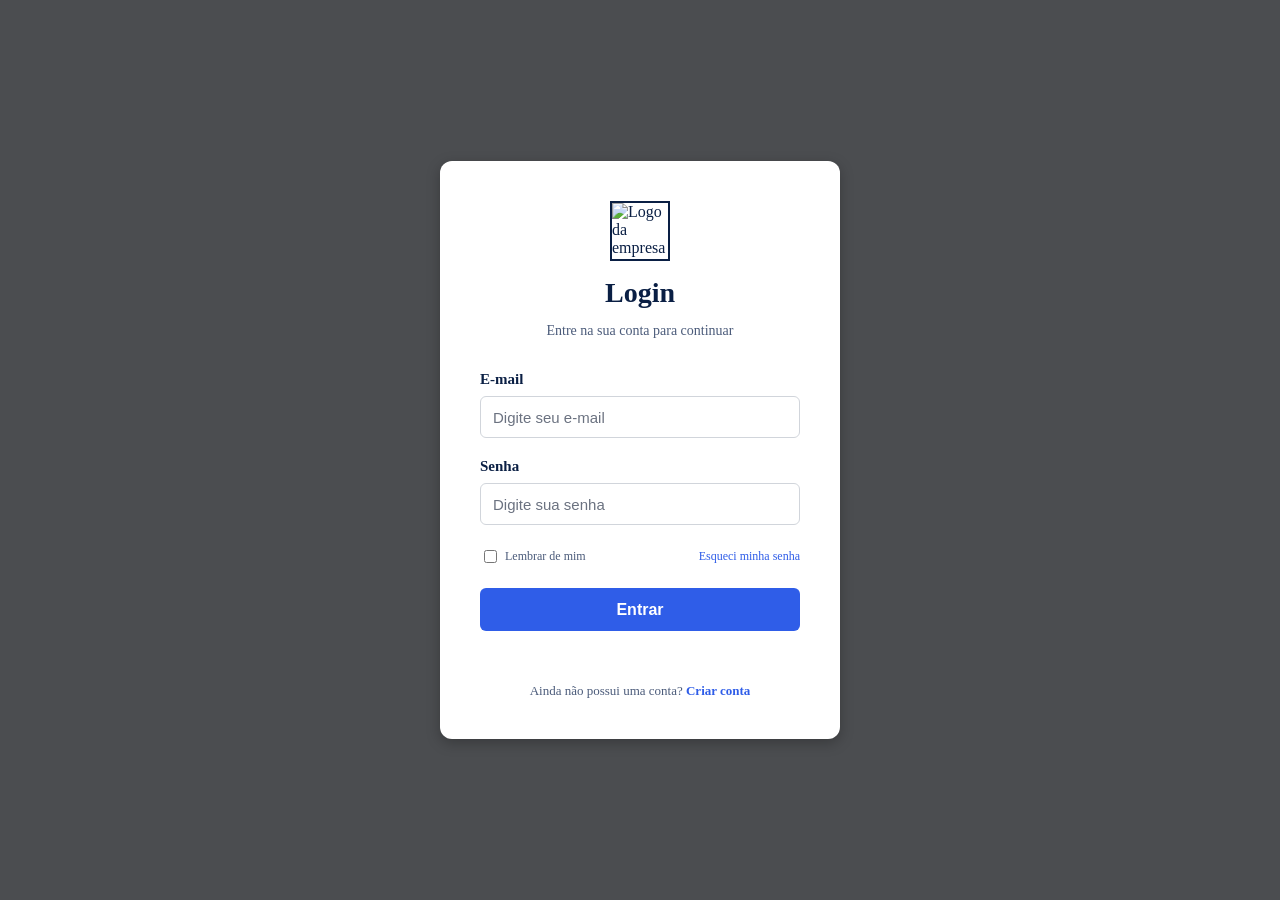
==== target/classes/static/index.html @ 72a49346 "Add files via upload" ====
<!DOCTYPE html>
<!-- TELA 1: LOGIN (endereço: /criptografia.html) -->
<html lang="pt-BR">
<head>
    <meta charset="UTF-8">
    <meta name="viewport" content="width=device-width, initial-scale=1">
    <title>Login</title>
    <style>
        * { box-sizing: border-box; }

        body {
            background: #4b4d50;
            display: flex;
            justify-content: center;
            align-items: center;
            min-height: 100vh;
            margin: 0;
            padding: 16px;
            color: #0a1f44;
            /* sem font-family: labels e textos usam a fonte serifada padrão, como no print */
        }

        .caixa {
            background: #fff;
            width: 400px;
            max-width: 100%;
            padding: 40px;
            border-radius: 12px;
            box-shadow: 0 4px 14px rgba(0, 0, 0, .25);
        }

        .logo {
            display: block;
            width: 60px;
            height: 60px;
            margin: 0 auto 16px;
            border: 2px solid #0a1f44;
            object-fit: cover;
        }

        h1 {
            margin: 0 0 14px;
            text-align: center;
            font-size: 28px;
            color: #0a1f44;
        }

        .subtitulo {
            margin: 0 0 32px;
            text-align: center;
            font-size: 14px;
            color: #4b5b7a;
        }

        label {
            display: block;
            margin-bottom: 8px;
            font-size: 15px;
            font-weight: bold;
            color: #0a1f44;
        }

        input[type="email"],
        input[type="password"] {
            width: 100%;
            height: 42px;
            padding: 0 12px;
            margin-bottom: 20px;
            border: 1px solid #d1d5db;
            border-radius: 6px;
            font-family: Arial, sans-serif;
            font-size: 15px;
            color: #111827;
        }

        input::placeholder { color: #6b7280; }

        input[type="email"]:focus,
        input[type="password"]:focus {
            outline: none;
            border-color: #2f5de8;
            box-shadow: 0 0 0 3px rgba(47, 93, 232, .2);
        }

        .opcoes {
            display: flex;
            justify-content: space-between;
            align-items: center;
            margin: 4px 0 24px;
            font-size: 12px;
        }

        .opcoes label {
            display: flex;
            align-items: center;
            gap: 8px;
            margin: 0;
            font-size: 12px;
            font-weight: normal;
            color: #4b5b7a;
            cursor: pointer;
        }

        .opcoes input { margin: 0 0 0 4px; }

        a {
            color: #2f5de8;
            text-decoration: none;
        }

        a:hover { text-decoration: underline; }

        button {
            width: 100%;
            height: 43px;
            background: #2f5de8;
            color: #fff;
            border: none;
            border-radius: 6px;
            cursor: pointer;
            font-family: Arial, sans-serif;
            font-size: 16px;
            font-weight: bold;
        }

        button:hover { background: #2450cf; }

        #mensagem {
            min-height: 20px;
            margin: 14px 0 0;
            text-align: center;
            font-size: 14px;
        }

        .criar-conta {
            margin: 18px 0 0;
            text-align: center;
            font-size: 13px;
            color: #4b5b7a;
        }

        .criar-conta a { font-weight: bold; }
    </style>
</head>
<body>
    <div class="caixa">
        <!-- Coloque a sua logo na mesma pasta com o nome logo.png -->
        <img class="logo" src="logo.png" alt="Logo da empresa">

        <h1>Login</h1>
        <p class="subtitulo">Entre na sua conta para continuar</p>

        <form id="formLogin">
            <label for="email">E-mail</label>
            <input type="email" id="email" placeholder="Digite seu e-mail" required>

            <label for="senha">Senha</label>
            <input type="password" id="senha" placeholder="Digite sua senha" required>

            <div class="opcoes">
                <label><input type="checkbox" id="lembrar"> Lembrar de mim</label>
                <a href="#">Esqueci minha senha</a>
            </div>

            <button type="submit">Entrar</button>
        </form>

        <p id="mensagem"></p>

        <p class="criar-conta">Ainda não possui uma conta? <a href="/cadastro.html">Criar conta</a></p>
    </div>

    <script>
        document.getElementById("formLogin").addEventListener("submit", async (e) => {
            e.preventDefault(); // impede a página de recarregar

            // Envia email e senha NORMAIS: quem compara com o hash é o Java
            const dados = new URLSearchParams({
                email: document.getElementById("email").value,
                senha: document.getElementById("senha").value
            });

            const resposta = await fetch("/login", { method: "POST", body: dados });
            const texto = await resposta.text();
            const msg = document.getElementById("mensagem");

            if (resposta.ok) {
                // LOGIN CERTO: abre a tela 2
                window.location.href = "/home.html";
            } else {
                // LOGIN ERRADO: mostra a mensagem em vermelho
                msg.textContent = texto;
                msg.style.color = "red";
            }
        });
    </script>
</body>
</html>
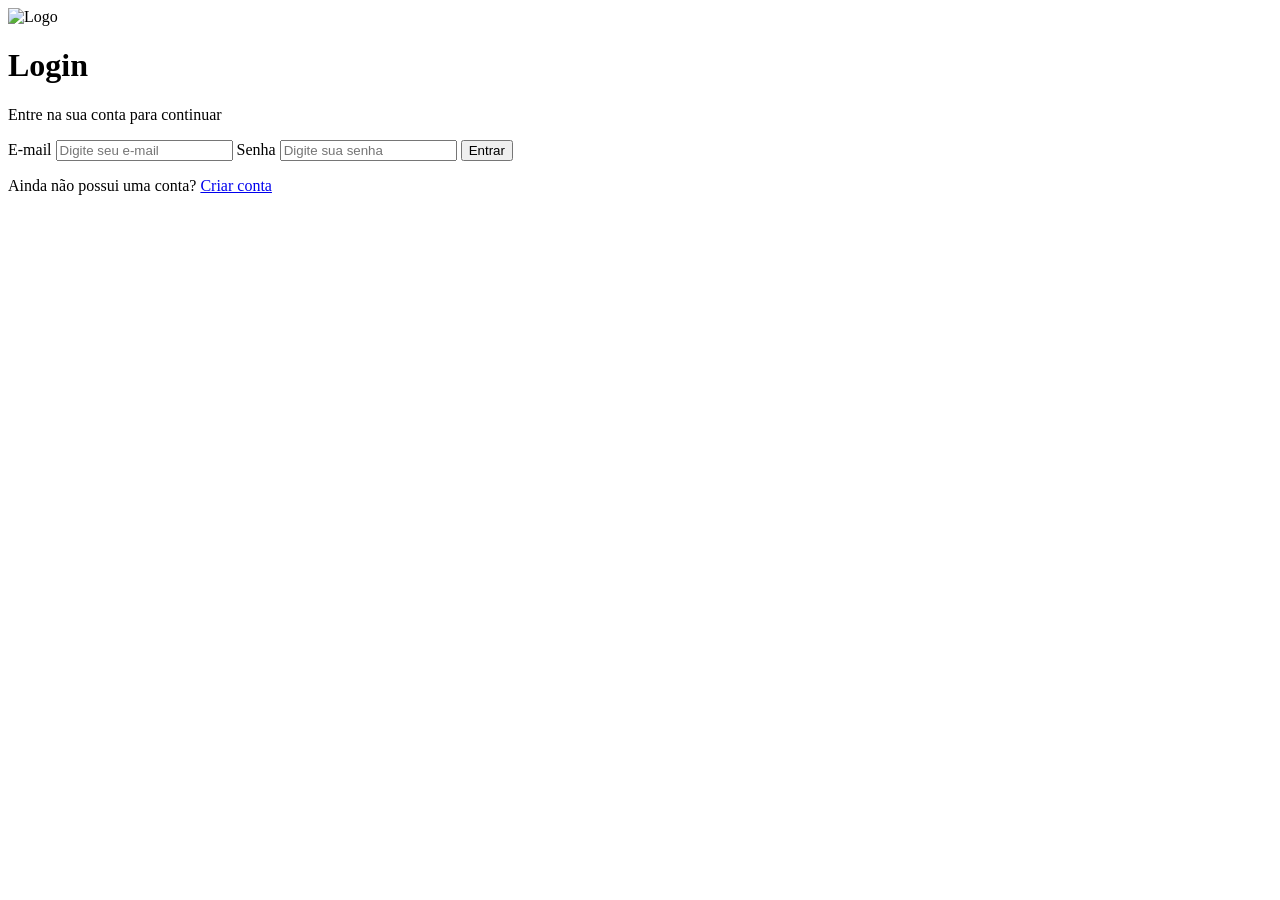
==== commit 2046bb1b: "Add files via upload" ====
--- a/target/classes/static/index.html
+++ b/target/classes/static/index.html
@@ -1,196 +1,57 @@
 <!DOCTYPE html>
-<!-- TELA 1: LOGIN (endereço: /criptografia.html) -->
+<!-- LOGIN (endereço: /  ou  /index.html) -->
 <html lang="pt-BR">
 <head>
     <meta charset="UTF-8">
     <meta name="viewport" content="width=device-width, initial-scale=1">
     <title>Login</title>
-    <style>
-        * { box-sizing: border-box; }
-
-        body {
-            background: #4b4d50;
-            display: flex;
-            justify-content: center;
-            align-items: center;
-            min-height: 100vh;
-            margin: 0;
-            padding: 16px;
-            color: #0a1f44;
-            /* sem font-family: labels e textos usam a fonte serifada padrão, como no print */
-        }
-
-        .caixa {
-            background: #fff;
-            width: 400px;
-            max-width: 100%;
-            padding: 40px;
-            border-radius: 12px;
-            box-shadow: 0 4px 14px rgba(0, 0, 0, .25);
-        }
-
-        .logo {
-            display: block;
-            width: 60px;
-            height: 60px;
-            margin: 0 auto 16px;
-            border: 2px solid #0a1f44;
-            object-fit: cover;
-        }
-
-        h1 {
-            margin: 0 0 14px;
-            text-align: center;
-            font-size: 28px;
-            color: #0a1f44;
-        }
-
-        .subtitulo {
-            margin: 0 0 32px;
-            text-align: center;
-            font-size: 14px;
-            color: #4b5b7a;
-        }
-
-        label {
-            display: block;
-            margin-bottom: 8px;
-            font-size: 15px;
-            font-weight: bold;
-            color: #0a1f44;
-        }
-
-        input[type="email"],
-        input[type="password"] {
-            width: 100%;
-            height: 42px;
-            padding: 0 12px;
-            margin-bottom: 20px;
-            border: 1px solid #d1d5db;
-            border-radius: 6px;
-            font-family: Arial, sans-serif;
-            font-size: 15px;
-            color: #111827;
-        }
-
-        input::placeholder { color: #6b7280; }
-
-        input[type="email"]:focus,
-        input[type="password"]:focus {
-            outline: none;
-            border-color: #2f5de8;
-            box-shadow: 0 0 0 3px rgba(47, 93, 232, .2);
-        }
-
-        .opcoes {
-            display: flex;
-            justify-content: space-between;
-            align-items: center;
-            margin: 4px 0 24px;
-            font-size: 12px;
-        }
-
-        .opcoes label {
-            display: flex;
-            align-items: center;
-            gap: 8px;
-            margin: 0;
-            font-size: 12px;
-            font-weight: normal;
-            color: #4b5b7a;
-            cursor: pointer;
-        }
-
-        .opcoes input { margin: 0 0 0 4px; }
-
-        a {
-            color: #2f5de8;
-            text-decoration: none;
-        }
-
-        a:hover { text-decoration: underline; }
-
-        button {
-            width: 100%;
-            height: 43px;
-            background: #2f5de8;
-            color: #fff;
-            border: none;
-            border-radius: 6px;
-            cursor: pointer;
-            font-family: Arial, sans-serif;
-            font-size: 16px;
-            font-weight: bold;
-        }
-
-        button:hover { background: #2450cf; }
-
-        #mensagem {
-            min-height: 20px;
-            margin: 14px 0 0;
-            text-align: center;
-            font-size: 14px;
-        }
-
-        .criar-conta {
-            margin: 18px 0 0;
-            text-align: center;
-            font-size: 13px;
-            color: #4b5b7a;
-        }
-
-        .criar-conta a { font-weight: bold; }
-    </style>
+    <link rel="stylesheet" href="/css/app.css">
 </head>
-<body>
+<body class="centro">
     <div class="caixa">
-        <!-- Coloque a sua logo na mesma pasta com o nome logo.png -->
-        <img class="logo" src="logo.png" alt="Logo da empresa">
-
+        <img class="logo" src="/imgs/purple-purplecore.webp" alt="Logo">
         <h1>Login</h1>
         <p class="subtitulo">Entre na sua conta para continuar</p>
 
         <form id="formLogin">
             <label for="email">E-mail</label>
-            <input type="email" id="email" placeholder="Digite seu e-mail" required>
+            <input type="email" id="email" name="email" placeholder="Digite seu e-mail" required autocomplete="username">
 
             <label for="senha">Senha</label>
-            <input type="password" id="senha" placeholder="Digite sua senha" required>
+            <input type="password" id="senha" name="senha" placeholder="Digite sua senha" required autocomplete="current-password">
 
-            <div class="opcoes">
-                <label><input type="checkbox" id="lembrar"> Lembrar de mim</label>
-                <a href="#">Esqueci minha senha</a>
-            </div>
-
-            <button type="submit">Entrar</button>
+            <button type="submit" class="btn" id="btnEntrar">Entrar</button>
         </form>
 
-        <p id="mensagem"></p>
-
-        <p class="criar-conta">Ainda não possui uma conta? <a href="/cadastro.html">Criar conta</a></p>
+        <p class="rodape">Ainda não possui uma conta? <a href="/cadastro.html">Criar conta</a></p>
     </div>
 
+    <script src="/js/app.js"></script>
     <script>
-        document.getElementById("formLogin").addEventListener("submit", async (e) => {
-            e.preventDefault(); // impede a página de recarregar
+        const form = document.getElementById("formLogin");
+        const botao = document.getElementById("btnEntrar");
 
-            // Envia email e senha NORMAIS: quem compara com o hash é o Java
-            const dados = new URLSearchParams({
-                email: document.getElementById("email").value,
-                senha: document.getElementById("senha").value
-            });
+        // Se já estiver logado, vai direto para o início
+        api("/api/auth/me", { semRedirecionar: true }).then(() => { location.href = "/home.html"; }).catch(() => {});
 
-            const resposta = await fetch("/login", { method: "POST", body: dados });
-            const texto = await resposta.text();
-            const msg = document.getElementById("mensagem");
-
-            if (resposta.ok) {
-                // LOGIN CERTO: abre a tela 2
-                window.location.href = "/home.html";
-            } else {
-                // LOGIN ERRADO: mostra a mensagem em vermelho
-                msg.textContent = texto;
-                msg.style.color = "red";
+        form.addEventListener("submit", async (e) => {
+            e.preventDefault();
+            botao.disabled = true;
+            botao.textContent = "Entrando...";
+            try {
+                await api("/api/auth/login", {
+                    method: "POST",
+                    semRedirecionar: true,
+                    body: {
+                        email: document.getElementById("email").value,
+                        senha: document.getElementById("senha").value
+                    }
+                });
+                location.href = "/home.html";
+            } catch (erro) {
+                toast(erro.message, "erro");
+                botao.disabled = false;
+                botao.textContent = "Entrar";
             }
         });
     </script>
